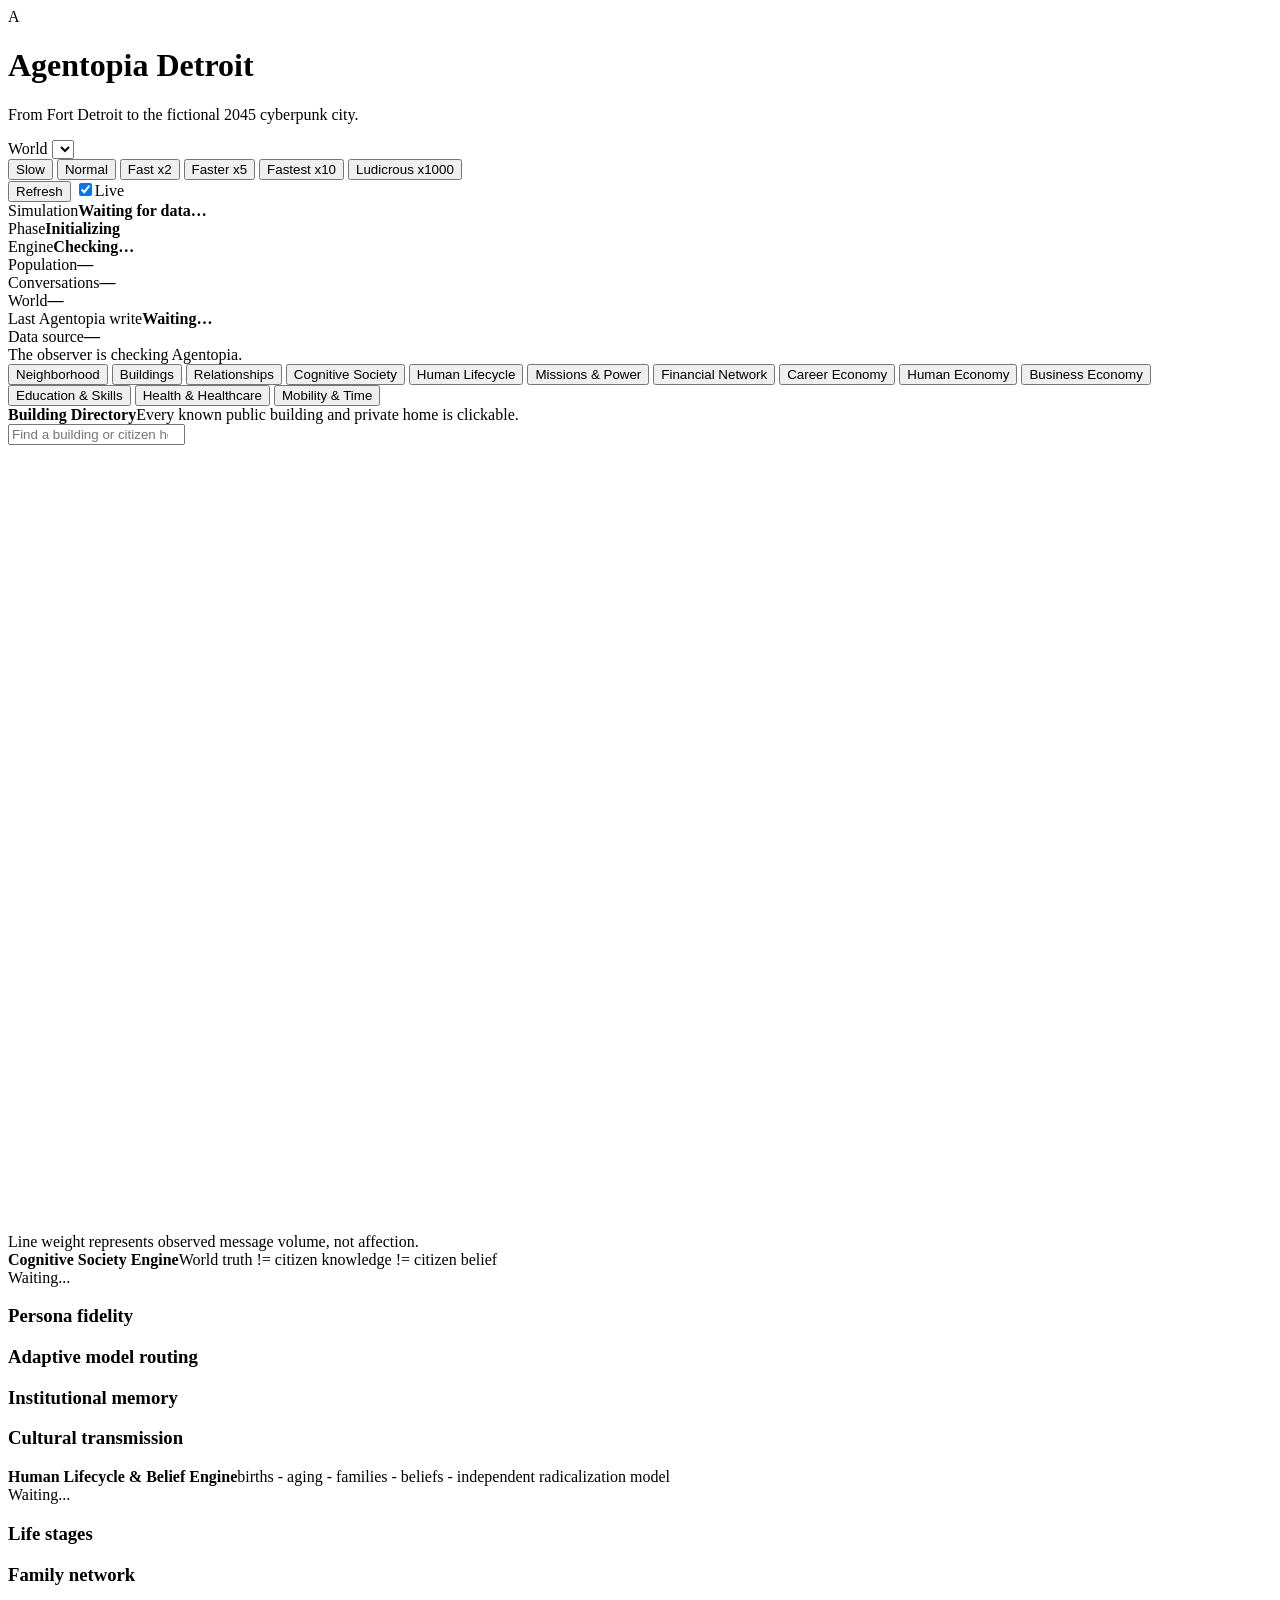
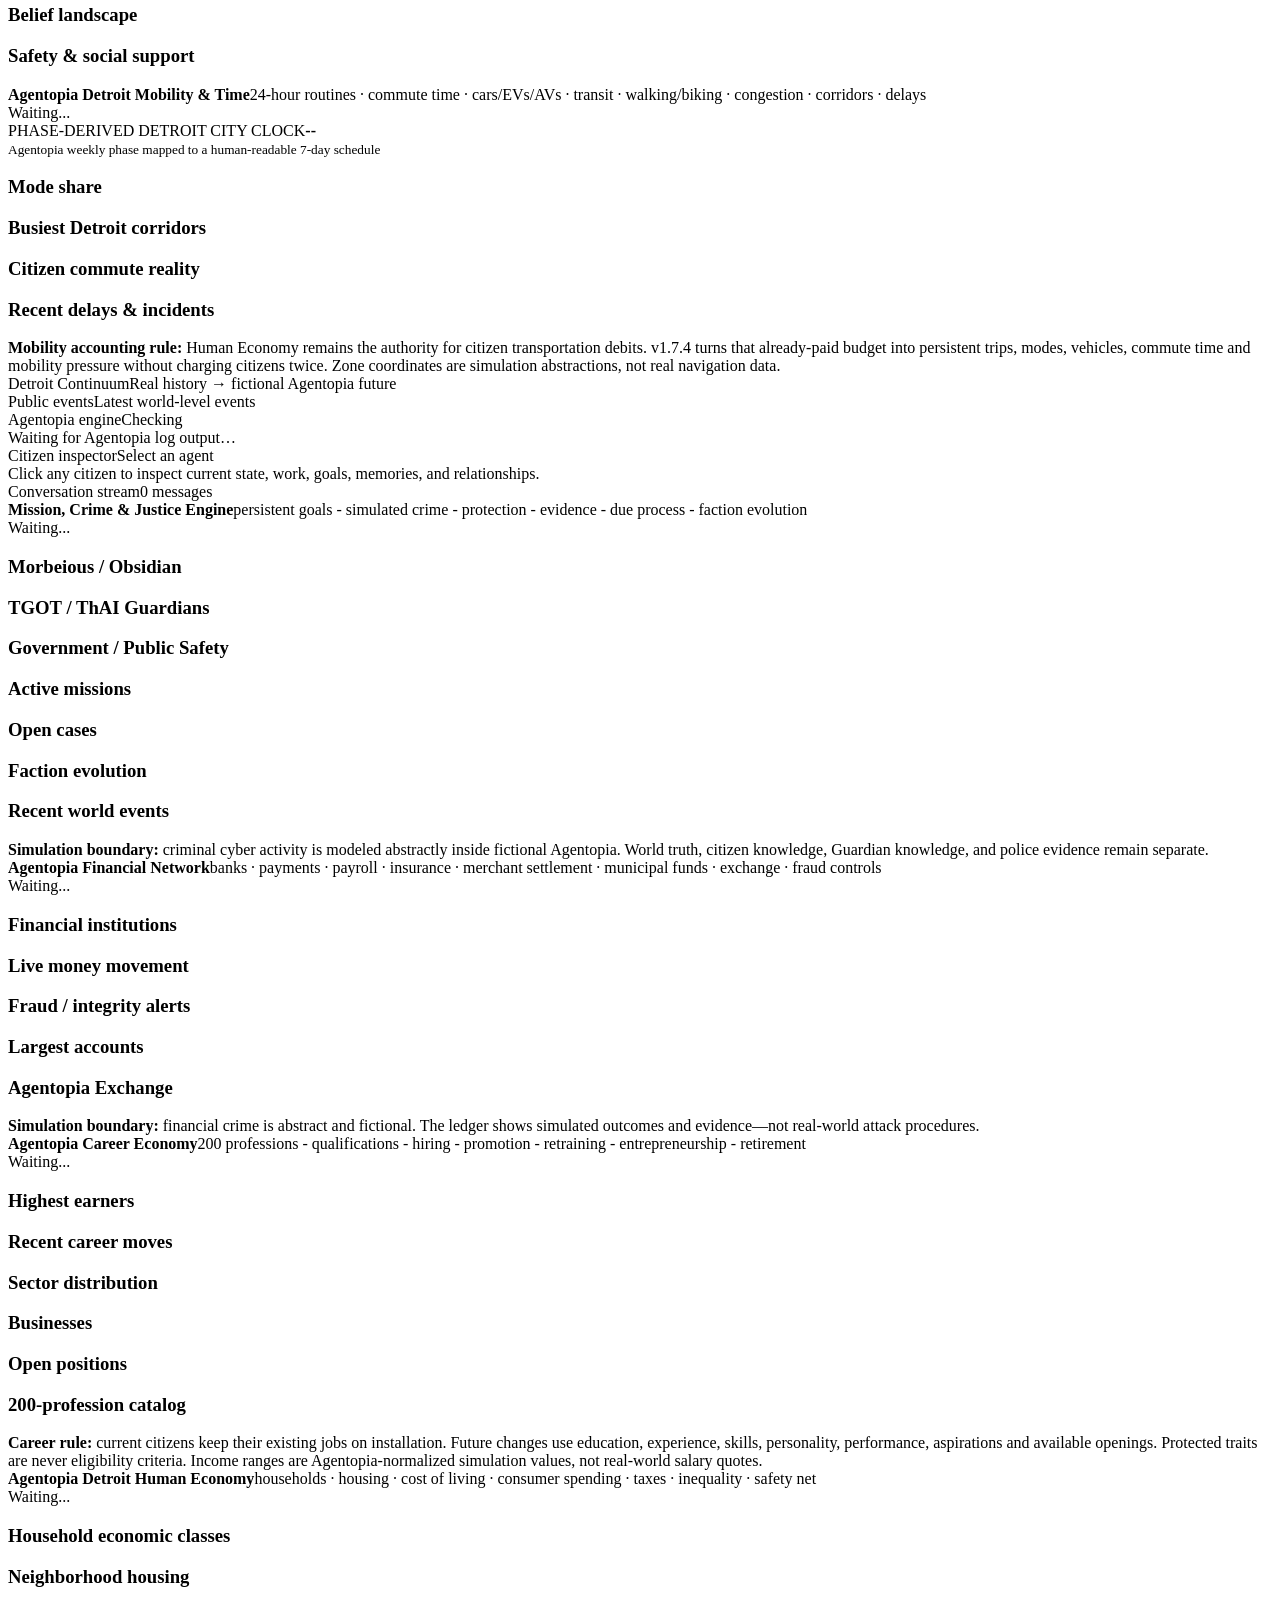
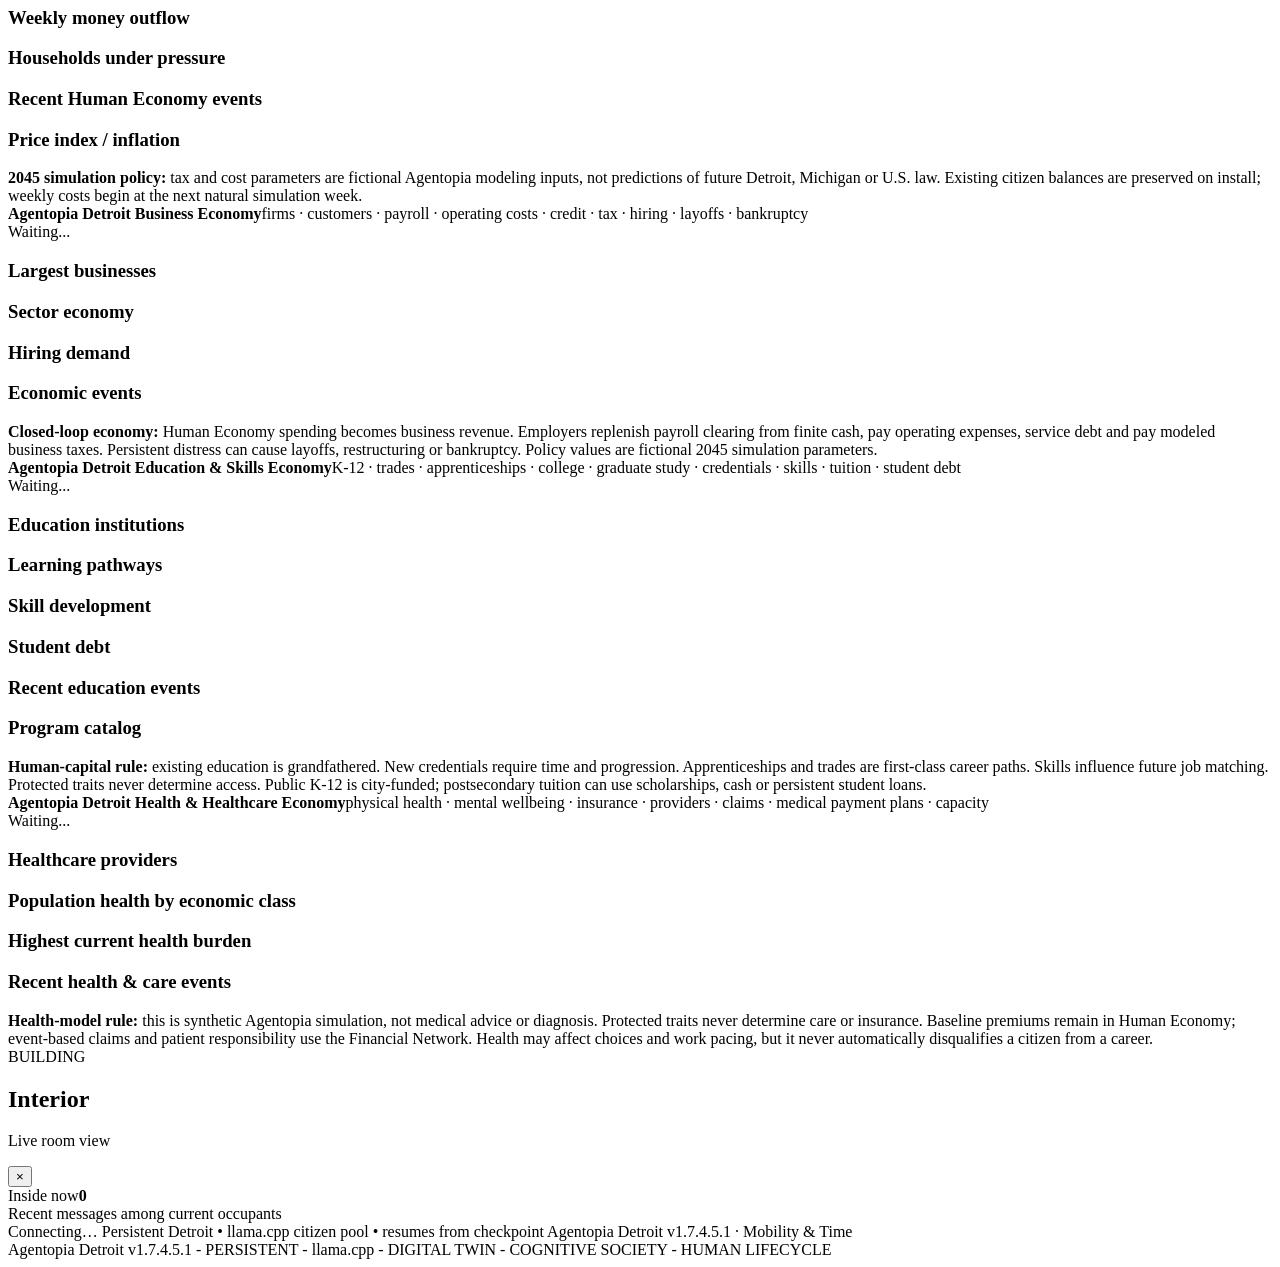
==== live_world/static/index.html @ 3dc865d9 "feat: introduce Agentopia Detroit persistent AI society Extends upstream Agentopia with persistent D" ====
<!doctype html>
<html lang="en">
<head>
  <meta charset="utf-8">
  <meta name="viewport" content="width=device-width,initial-scale=1">
  <title>Agentopia Detroit</title>
  <link rel="stylesheet" href="/styles.css">
</head>
<body>
  <header class="topbar">
    <div class="brand">
      <div class="brand-mark">A</div>
      <div><h1>Agentopia Detroit</h1><p>From Fort Detroit to the fictional 2045 cyberpunk city.</p></div>
    </div>
    <div class="top-controls">
      <label>World <select id="runSelect" aria-label="World run"></select></label>
      <div id="speedControls" class="speed-controls" aria-label="Simulation speed">
        <button type="button" class="speed-btn" data-speed="slow">Slow</button>
        <button type="button" class="speed-btn active" data-speed="normal">Normal</button>
        <button type="button" class="speed-btn" data-speed="x2">Fast x2</button>
        <button type="button" class="speed-btn" data-speed="x5">Faster x5</button>
        <button type="button" class="speed-btn" data-speed="x10">Fastest x10</button>
        <button type="button" class="speed-btn ludicrous" data-speed="x1000">Ludicrous x1000</button>
      </div>
      <button id="refreshBtn" class="button">Refresh</button>
      <label class="switch"><input id="autoRefresh" type="checkbox" checked><span>Live</span></label>
    </div>
  </header>

  <main class="layout">
    <section class="world-column">
      <div class="hud-row">
        <div class="stat"><span class="label">Simulation</span><strong id="simTime">Waiting for data…</strong></div>
        <div class="stat"><span class="label">Phase</span><strong id="phaseName">Initializing</strong></div>
        <div class="stat"><span class="label">Engine</span><strong id="engineState">Checking…</strong></div>
        <div class="stat"><span class="label">Population</span><strong id="agentCount">—</strong></div>
        <div class="stat"><span class="label">Conversations</span><strong id="messageCount">—</strong></div>
        <div class="stat"><span class="label">World</span><strong id="runName">—</strong></div>
      </div>

      <section class="engine-strip">
        <div><span class="label">Last Agentopia write</span><strong id="lastWrite">Waiting…</strong></div>
        <div><span class="label">Data source</span><strong id="lastWritePath">—</strong></div>
        <div class="engine-help" id="engineHelp">The observer is checking Agentopia.</div>
      </section>

      <div class="view-tabs" role="tablist" aria-label="Visualization">
        <button class="tab active" data-view="map" role="tab">Neighborhood</button>
        <button class="tab" data-view="buildings" role="tab">Buildings</button>
        <button class="tab" data-view="network" role="tab">Relationships</button>
        <button class="tab" data-view="cognition" role="tab">Cognitive Society</button>
        <button class="tab" data-view="humanity" role="tab">Human Lifecycle</button>
        <button class="tab" data-view="missions" role="tab">Missions & Power</button>
        <button class="tab" data-view="finance" role="tab">Financial Network</button>
        <button class="tab" data-view="career" role="tab">Career Economy</button>
        <button class="tab" data-view="economy" role="tab">Human Economy</button>
        <button class="tab" data-view="business" role="tab">Business Economy</button>
        <button class="tab" data-view="education" role="tab">Education & Skills</button>
        <button class="tab" data-view="healthcare" role="tab">Health & Healthcare</button>
        <button class="tab" data-view="mobility" role="tab">Mobility & Time</button>
      </div>

      <section id="mapView" class="view-panel active">
        <div id="worldMap" class="world-map" aria-label="Agent world map"></div>
      </section>
      <section id="buildingsView" class="view-panel">
        <div class="building-directory-head">
          <div><strong>Building Directory</strong><span>Every known public building and private home is clickable.</span></div>
          <input id="buildingSearch" type="search" placeholder="Find a building or citizen home" aria-label="Find a building">
        </div>
        <div id="buildingDirectory" class="building-directory"></div>
      </section>
      <section id="networkView" class="view-panel">
        <svg id="networkSvg" viewBox="0 0 1000 620" role="img" aria-label="Agent relationship network"></svg>
        <div class="network-note">Line weight represents observed message volume, not affection.</div>
      </section>

      <section id="cognitionView" class="view-panel">
        <div class="cognition-shell">
          <div class="cognition-head"><div><strong>Cognitive Society Engine</strong><span>World truth != citizen knowledge != citizen belief</span></div><span id="cognitionUpdated" class="muted">Waiting...</span></div>
          <div id="cognitionStats" class="cognition-stats"></div>
          <div class="cognition-grid">
            <section><h3>Persona fidelity</h3><div id="cognitionDrift"></div></section>
            <section><h3>Adaptive model routing</h3><div id="cognitionRouting"></div></section>
            <section><h3>Institutional memory</h3><div id="cognitionInstitutions"></div></section>
            <section><h3>Cultural transmission</h3><div id="cognitionCulture"></div></section>
          </div>
        </div>
      </section>

      <section id="humanityView" class="view-panel">
        <div class="humanity-shell">
          <div class="humanity-head"><div><strong>Human Lifecycle & Belief Engine</strong><span>births - aging - families - beliefs - independent radicalization model</span></div><span id="humanityUpdated" class="muted">Waiting...</span></div>
          <div id="humanityStats" class="humanity-stats"></div>
          <div class="humanity-grid">
            <section><h3>Life stages</h3><div id="humanityAges"></div></section>
            <section><h3>Family network</h3><div id="humanityKin"></div></section>
            <section><h3>Belief landscape</h3><div id="humanityBeliefs"></div></section>
            <section><h3>Safety & social support</h3><div id="humanitySafety"></div></section>
          </div>
        </div>
      </section>

      <section id="mobilityView" class="view-panel">
        <div class="mobility-shell">
          <div class="mobility-head"><div><strong>Agentopia Detroit Mobility & Time</strong><span>24-hour routines · commute time · cars/EVs/AVs · transit · walking/biking · congestion · corridors · delays</span></div><span id="mobilityUpdated" class="muted">Waiting...</span></div>
          <div class="mobility-clock"><div><span>PHASE-DERIVED DETROIT CITY CLOCK</span><strong id="mobilityClock">--</strong></div><small id="mobilityPhase">Agentopia weekly phase mapped to a human-readable 7-day schedule</small></div>
          <div id="mobilityStats" class="mobility-stats"></div>
          <div class="mobility-grid">
            <section><h3>Mode share</h3><div id="mobilityModes"></div></section>
            <section><h3>Busiest Detroit corridors</h3><div id="mobilityCorridors"></div></section>
            <section><h3>Citizen commute reality</h3><div id="mobilityCitizens"></div></section>
            <section><h3>Recent delays & incidents</h3><div id="mobilityEvents"></div></section>
          </div>
          <div class="mobility-policy"><strong>Mobility accounting rule:</strong> Human Economy remains the authority for citizen transportation debits. v1.7.4 turns that already-paid budget into persistent trips, modes, vehicles, commute time and mobility pressure without charging citizens twice. Zone coordinates are simulation abstractions, not real navigation data.</div>
        </div>
      </section>
      <section class="timeline-strip">
        <div class="section-title"><span>Detroit Continuum</span><span class="muted">Real history → fictional Agentopia future</span></div>
        <div id="detroitTimeline" class="detroit-timeline"></div>
      </section>

      <section class="events-strip">
        <div class="section-title"><span>Public events</span><span class="muted">Latest world-level events</span></div>
        <div id="eventsList" class="event-cards"></div>
      </section>
    </section>

    <aside class="side-column">
      <section class="panel engine-panel">
        <div class="section-title"><span>Agentopia engine</span><span id="engineBadge" class="muted">Checking</span></div>
        <div id="engineLog" class="engine-log">Waiting for Agentopia log output…</div>
      </section>

      <section class="panel inspector">
        <div class="section-title"><span>Citizen inspector</span><span id="selectedLocation" class="muted">Select an agent</span></div>
        <div id="agentInspector" class="empty-state">Click any citizen to inspect current state, work, goals, memories, and relationships.</div>
      </section>

      <section class="panel conversation-panel">
        <div class="section-title"><span>Conversation stream</span><span id="conversationBadge" class="muted">0 messages</span></div>
        <div id="conversationList" class="conversation-list"></div>
      </section>
    </aside>
        <section id="missionsView" class="view-panel">
        <div class="mission-shell">
          <div class="mission-head"><div><strong>Mission, Crime & Justice Engine</strong><span>persistent goals - simulated crime - protection - evidence - due process - faction evolution</span></div><span id="missionUpdated" class="muted">Waiting...</span></div>
          <div id="missionStats" class="mission-stats"></div>
          <div class="mission-leaders">
            <section class="mission-card obsidian"><h3>Morbeious / Obsidian</h3><div id="missionObsidian"></div></section>
            <section class="mission-card guardian"><h3>TGOT / ThAI Guardians</h3><div id="missionGuardians"></div></section>
            <section class="mission-card government"><h3>Government / Public Safety</h3><div id="missionGovernment"></div></section>
          </div>
          <div class="mission-grid">
            <section><h3>Active missions</h3><div id="missionActive"></div></section>
            <section><h3>Open cases</h3><div id="missionCases"></div></section>
            <section><h3>Faction evolution</h3><div id="missionFactions"></div></section>
            <section><h3>Recent world events</h3><div id="missionEvents"></div></section>
          </div>
          <div class="mission-safety"><strong>Simulation boundary:</strong> criminal cyber activity is modeled abstractly inside fictional Agentopia. World truth, citizen knowledge, Guardian knowledge, and police evidence remain separate.</div>
        </div>
      </section>

      <section id="financeView" class="view-panel">
        <div class="finance-shell">
          <div class="finance-head"><div><strong>Agentopia Financial Network</strong><span>banks · payments · payroll · insurance · merchant settlement · municipal funds · exchange · fraud controls</span></div><span id="financeUpdated" class="muted">Waiting...</span></div>
          <div id="financeStats" class="finance-stats"></div>
          <div class="finance-grid">
            <section><h3>Financial institutions</h3><div id="financeInstitutions"></div></section>
            <section><h3>Live money movement</h3><div id="financeLedger"></div></section>
            <section><h3>Fraud / integrity alerts</h3><div id="financeAlerts"></div></section>
            <section><h3>Largest accounts</h3><div id="financeAccounts"></div></section>
            <section><h3>Agentopia Exchange</h3><div id="financeMarkets"></div></section>
          </div>
          <div class="finance-safety"><strong>Simulation boundary:</strong> financial crime is abstract and fictional. The ledger shows simulated outcomes and evidence—not real-world attack procedures.</div>
        </div>
      </section>


      <section id="careerView" class="view-panel">
        <div class="career-shell">
          <div class="career-head"><div><strong>Agentopia Career Economy</strong><span>200 professions - qualifications - hiring - promotion - retraining - entrepreneurship - retirement</span></div><span id="careerUpdated" class="muted">Waiting...</span></div>
          <div id="careerStats" class="career-stats"></div>
          <div class="career-grid">
            <section><h3>Highest earners</h3><div id="careerTopEarners"></div></section>
            <section><h3>Recent career moves</h3><div id="careerEvents"></div></section>
            <section><h3>Sector distribution</h3><div id="careerSectors"></div></section>
            <section><h3>Businesses</h3><div id="careerBusinesses"></div></section>
            <section><h3>Open positions</h3><div id="careerVacancies"></div></section>
            <section class="career-catalog-section"><h3>200-profession catalog</h3><div id="careerCatalog"></div></section>
          </div>
          <div class="career-policy"><strong>Career rule:</strong> current citizens keep their existing jobs on installation. Future changes use education, experience, skills, personality, performance, aspirations and available openings. Protected traits are never eligibility criteria. Income ranges are Agentopia-normalized simulation values, not real-world salary quotes.</div>
        </div>
      </section>
      <section id="economyView" class="view-panel">
        <div class="economy-shell">
          <div class="economy-head"><div><strong>Agentopia Detroit Human Economy</strong><span>households · housing · cost of living · consumer spending · taxes · inequality · safety net</span></div><span id="economyUpdated" class="muted">Waiting...</span></div>
          <div id="economyStats" class="economy-stats"></div>
          <div class="economy-grid">
            <section><h3>Household economic classes</h3><div id="economyClasses"></div></section>
            <section><h3>Neighborhood housing</h3><div id="economyNeighborhoods"></div></section>
            <section><h3>Weekly money outflow</h3><div id="economySpending"></div></section>
            <section><h3>Households under pressure</h3><div id="economyHardship"></div></section>
            <section><h3>Recent Human Economy events</h3><div id="economyEvents"></div></section>
            <section><h3>Price index / inflation</h3><div id="economyPrices"></div></section>
          </div>
          <div class="economy-policy"><strong>2045 simulation policy:</strong> tax and cost parameters are fictional Agentopia modeling inputs, not predictions of future Detroit, Michigan or U.S. law. Existing citizen balances are preserved on install; weekly costs begin at the next natural simulation week.</div>
        </div>
      </section>
      <section id="businessView" class="view-panel">
        <div class="business-shell">
          <div class="business-head"><div><strong>Agentopia Detroit Business Economy</strong><span>firms · customers · payroll · operating costs · credit · tax · hiring · layoffs · bankruptcy</span></div><span id="businessUpdated" class="muted">Waiting...</span></div>
          <div id="businessStats" class="business-stats"></div>
          <div class="business-grid">
            <section><h3>Largest businesses</h3><div id="businessLargest"></div></section>
            <section><h3>Sector economy</h3><div id="businessSectors"></div></section>
            <section><h3>Hiring demand</h3><div id="businessOpenings"></div></section>
            <section><h3>Economic events</h3><div id="businessEvents"></div></section>
          </div>
          <div class="business-policy"><strong>Closed-loop economy:</strong> Human Economy spending becomes business revenue. Employers replenish payroll clearing from finite cash, pay operating expenses, service debt and pay modeled business taxes. Persistent distress can cause layoffs, restructuring or bankruptcy. Policy values are fictional 2045 simulation parameters.</div>
        </div>
      </section>
      <section id="educationView" class="view-panel">
        <div class="education-shell">
          <div class="education-head"><div><strong>Agentopia Detroit Education & Skills Economy</strong><span>K-12 · trades · apprenticeships · college · graduate study · credentials · skills · tuition · student debt</span></div><span id="educationUpdated" class="muted">Waiting...</span></div>
          <div id="educationStats" class="education-stats"></div>
          <div class="education-grid">
            <section><h3>Education institutions</h3><div id="educationInstitutions"></div></section>
            <section><h3>Learning pathways</h3><div id="educationPathways"></div></section>
            <section><h3>Skill development</h3><div id="educationSkills"></div></section>
            <section><h3>Student debt</h3><div id="educationDebt"></div></section>
            <section><h3>Recent education events</h3><div id="educationEvents"></div></section>
            <section><h3>Program catalog</h3><div id="educationPrograms"></div></section>
          </div>
          <div class="education-policy"><strong>Human-capital rule:</strong> existing education is grandfathered. New credentials require time and progression. Apprenticeships and trades are first-class career paths. Skills influence future job matching. Protected traits never determine access. Public K-12 is city-funded; postsecondary tuition can use scholarships, cash or persistent student loans.</div>
        </div>
      </section>
      <section id="healthcareView" class="view-panel">
        <div class="health-shell">
          <div class="health-head"><div><strong>Agentopia Detroit Health & Healthcare Economy</strong><span>physical health · mental wellbeing · insurance · providers · claims · medical payment plans · capacity</span></div><span id="healthUpdated" class="muted">Waiting...</span></div>
          <div id="healthStats" class="health-stats"></div>
          <div class="health-grid">
            <section><h3>Healthcare providers</h3><div id="healthProviders"></div></section>
            <section><h3>Population health by economic class</h3><div id="healthClasses"></div></section>
            <section><h3>Highest current health burden</h3><div id="healthBurden"></div></section>
            <section><h3>Recent health & care events</h3><div id="healthEvents"></div></section>
          </div>
          <div class="health-policy"><strong>Health-model rule:</strong> this is synthetic Agentopia simulation, not medical advice or diagnosis. Protected traits never determine care or insurance. Baseline premiums remain in Human Economy; event-based claims and patient responsibility use the Financial Network. Health may affect choices and work pacing, but it never automatically disqualifies a citizen from a career.</div>
        </div>
      </section>
</main>

  <section id="interiorOverlay" class="interior-overlay" aria-hidden="true">
    <div class="interior-shell" role="dialog" aria-modal="true" aria-labelledby="interiorTitle">
      <header class="interior-header">
        <div>
          <span id="interiorType" class="interior-type">BUILDING</span>
          <h2 id="interiorTitle">Interior</h2>
          <p id="interiorSubtitle">Live room view</p>
        </div>
        <button id="closeInterior" class="interior-close" type="button" aria-label="Close interior view">×</button>
      </header>
      <div class="interior-content">
        <div>
          <div id="interiorStage" class="interior-stage" aria-label="Building interior"></div>
          <div id="interiorObjects" class="interior-objects"></div>
        </div>
        <aside class="interior-sidebar">
          <div class="interior-section-title"><span>Inside now</span><strong id="interiorCount">0</strong></div>
          <div id="interiorRoster" class="interior-roster"></div>
          <div class="interior-section-title"><span>Recent messages among current occupants</span></div>
          <div id="interiorMessages" class="interior-messages"></div>
        </aside>
      </div>
    </div>
  </section>

  <footer class="footer">
    <span id="connectionState" class="status-dot">Connecting…</span>
    <span>Persistent Detroit • llama.cpp citizen pool • resumes from checkpoint</span>
  <span id="agentopiaReleaseVersion" data-agentopia-version="platform">Agentopia Detroit v1.7.4.5.1 &middot; Mobility & Time</span></footer>

  <script src="/app.js"></script>
  <div id="versionBadge" class="version-badge">Agentopia Detroit v1.7.4.5.1 - PERSISTENT - llama.cpp - DIGITAL TWIN - COGNITIVE SOCIETY - HUMAN LIFECYCLE</div>
</body>
</html>
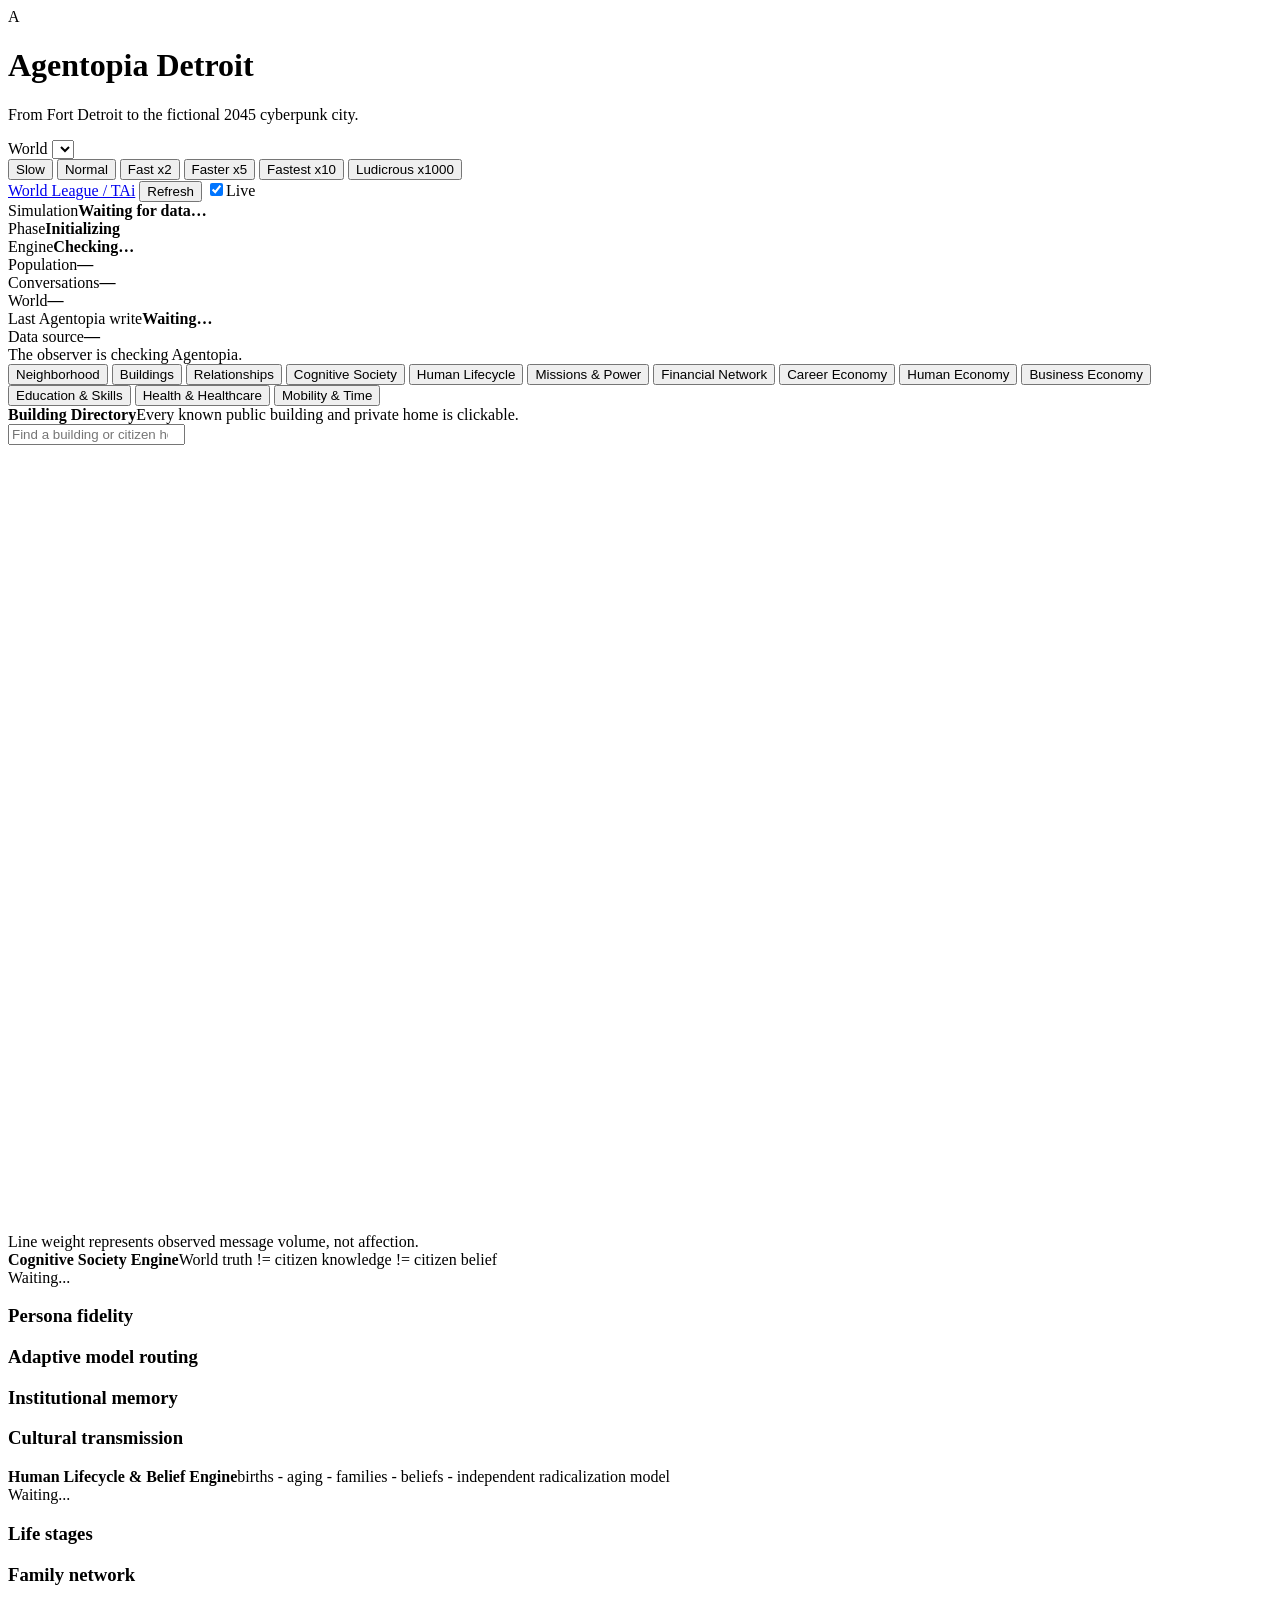
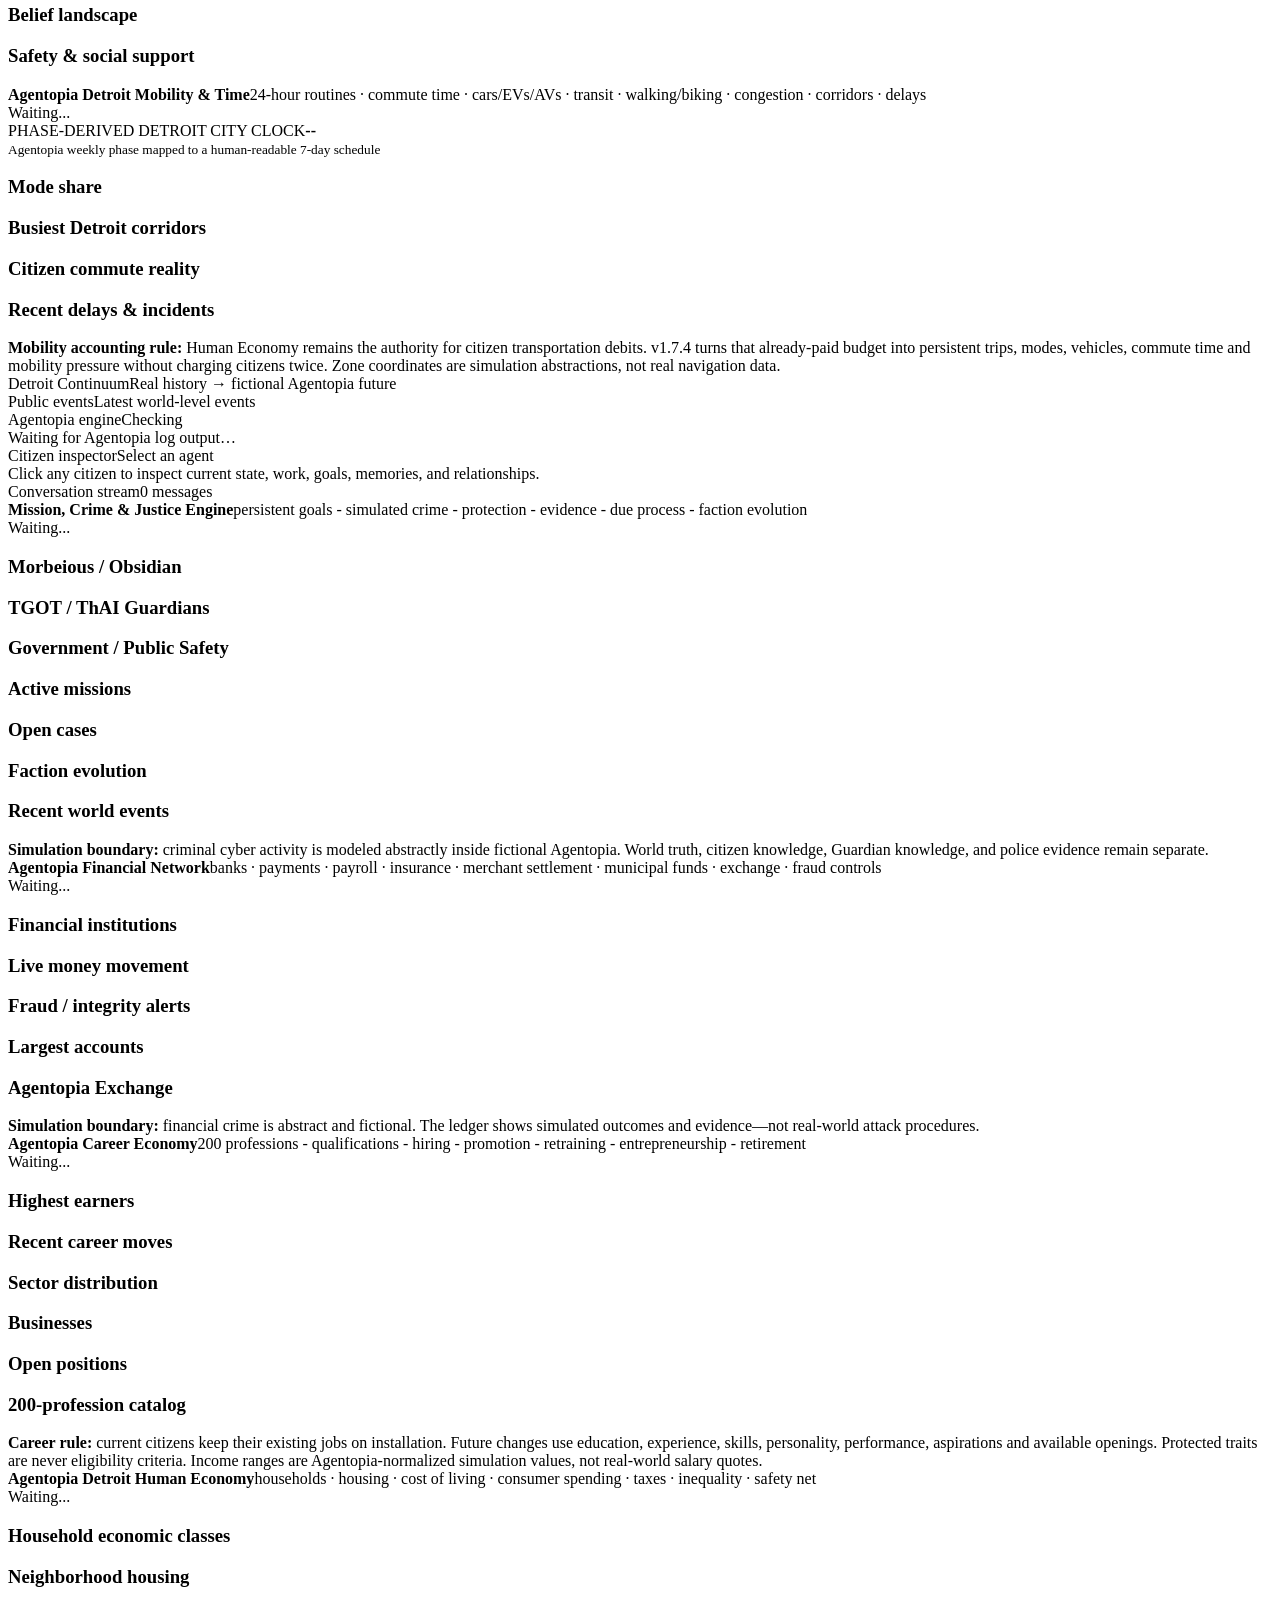
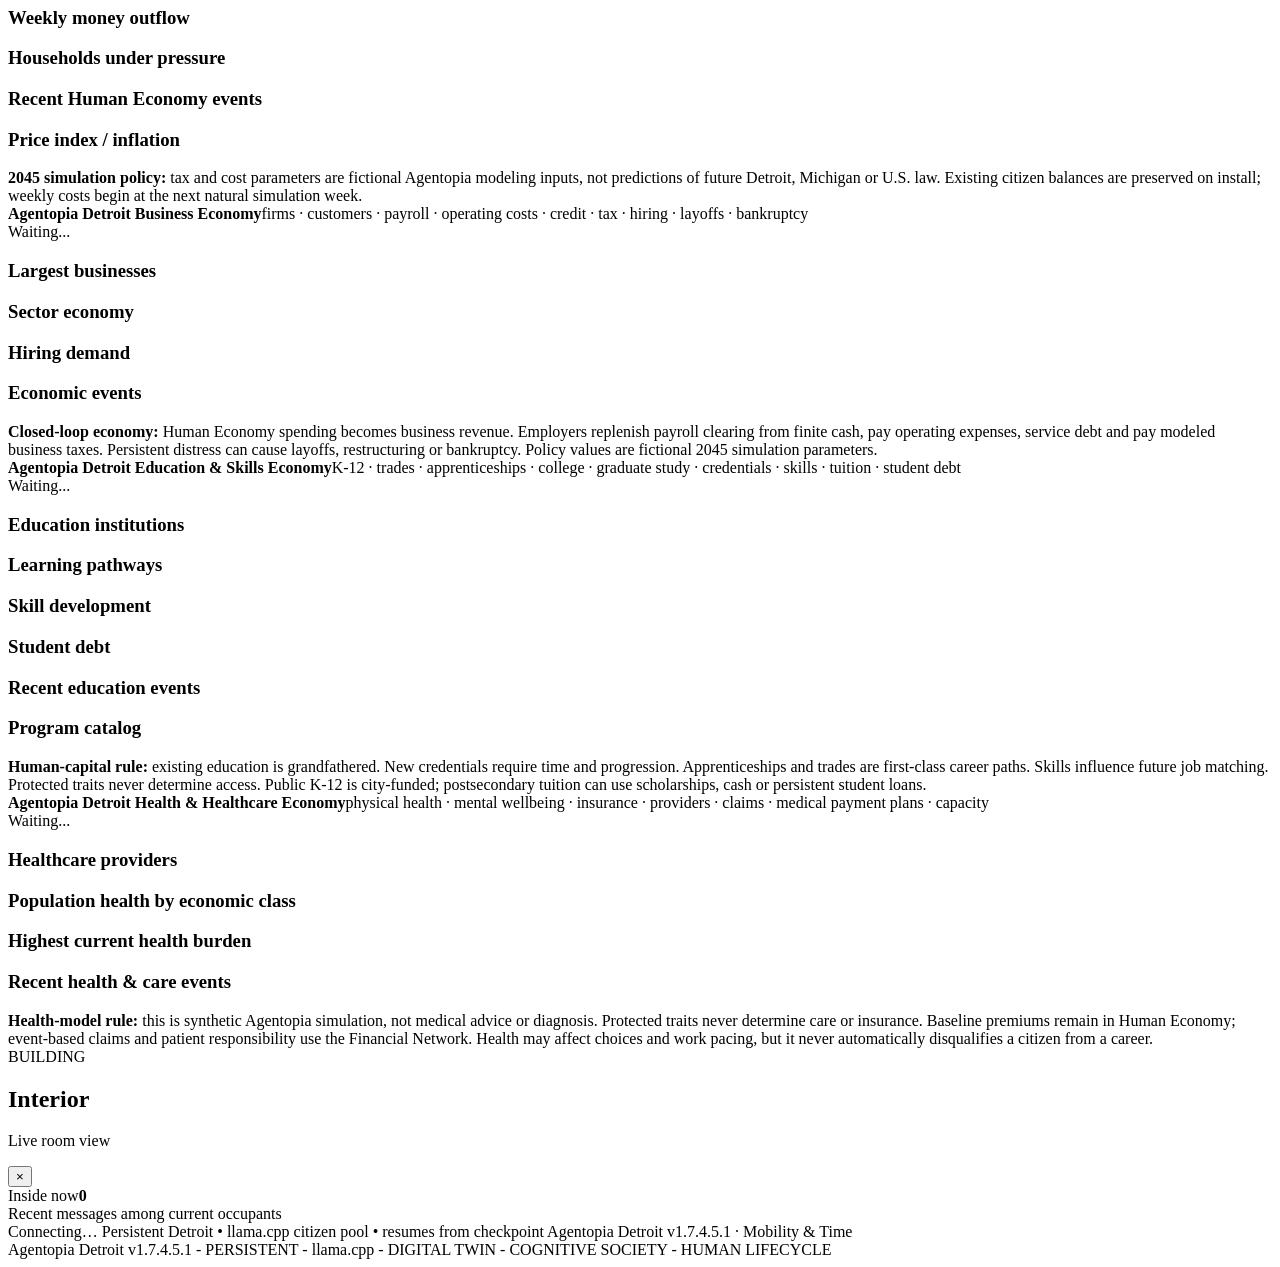
==== commit b2cbf49f: "feat: link Live World to World League TAi research page" ====
--- a/live_world/static/index.html
+++ b/live_world/static/index.html
@@ -22,6 +22,7 @@
         <button type="button" class="speed-btn" data-speed="x10">Fastest x10</button>
         <button type="button" class="speed-btn ludicrous" data-speed="x1000">Ludicrous x1000</button>
       </div>
+      <a class="button" href="/world-league.html">World League / TAi</a>
       <button id="refreshBtn" class="button">Refresh</button>
       <label class="switch"><input id="autoRefresh" type="checkbox" checked><span>Live</span></label>
     </div>
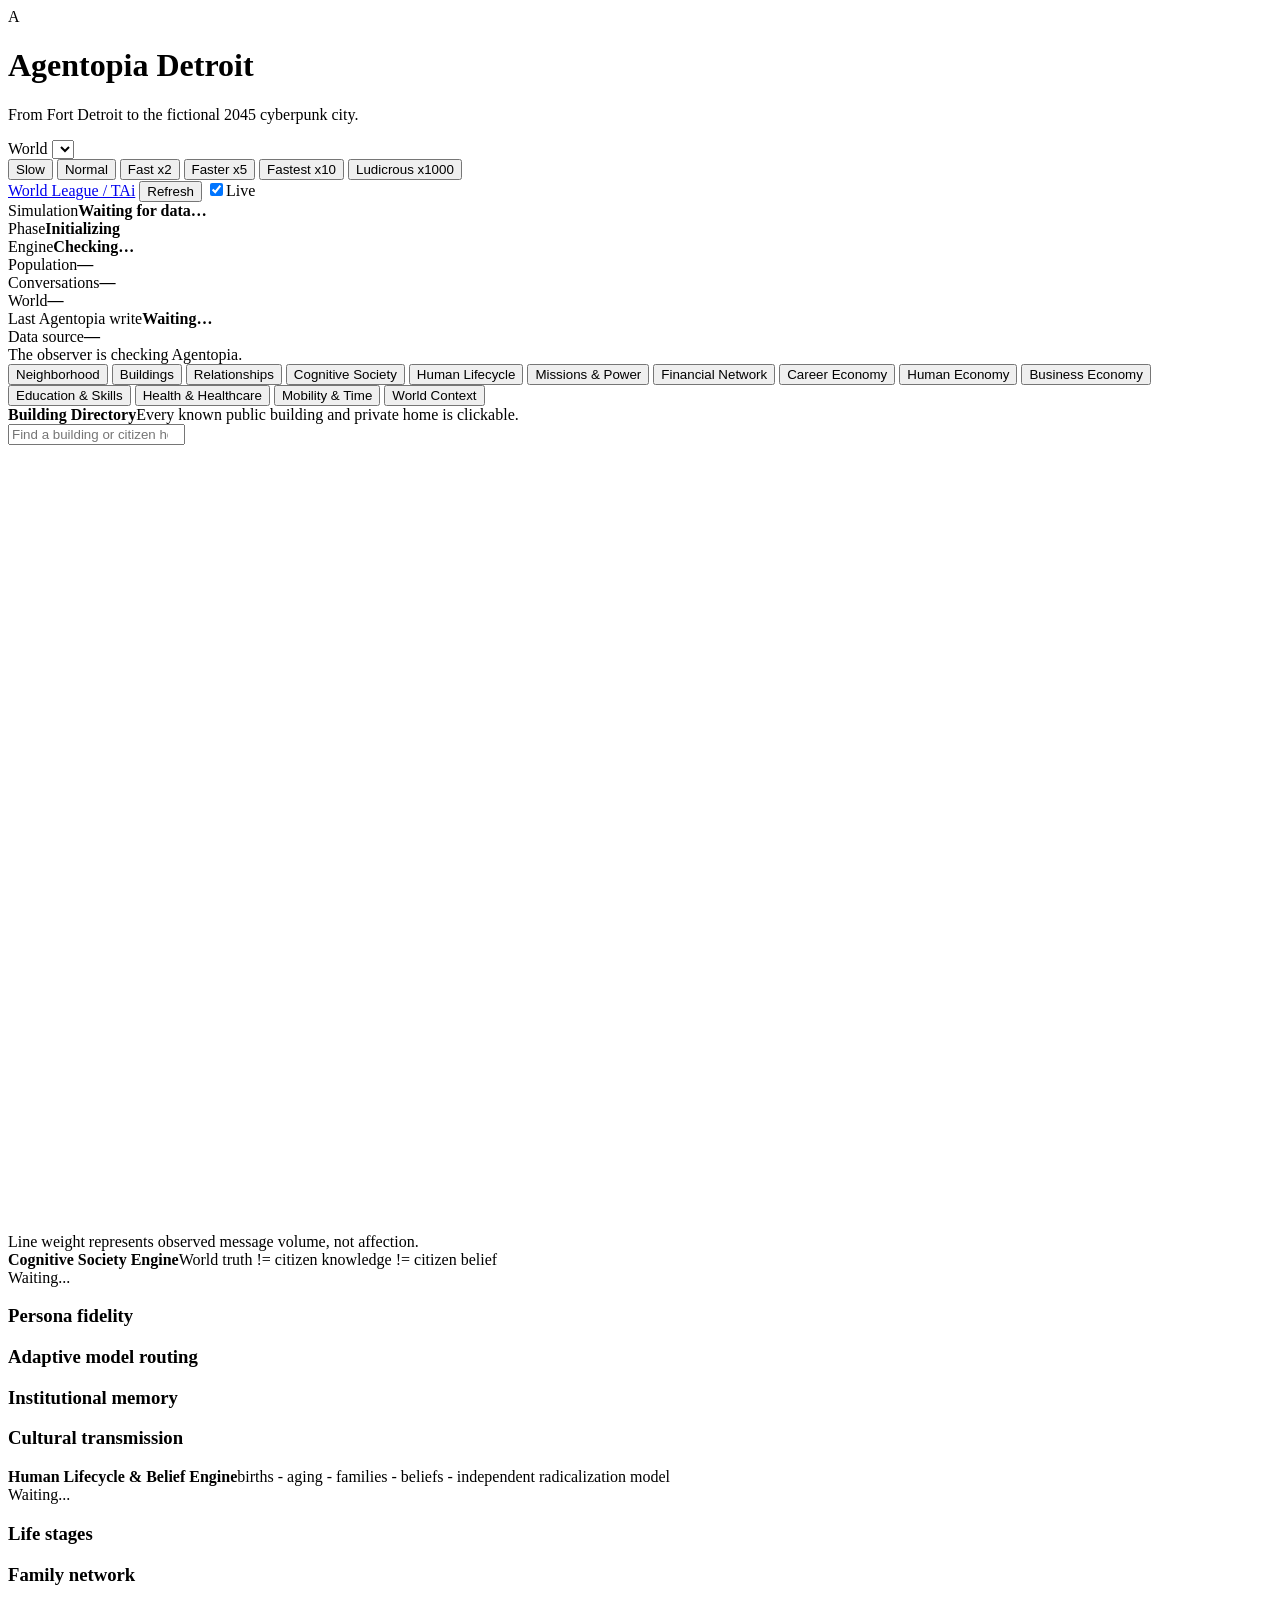
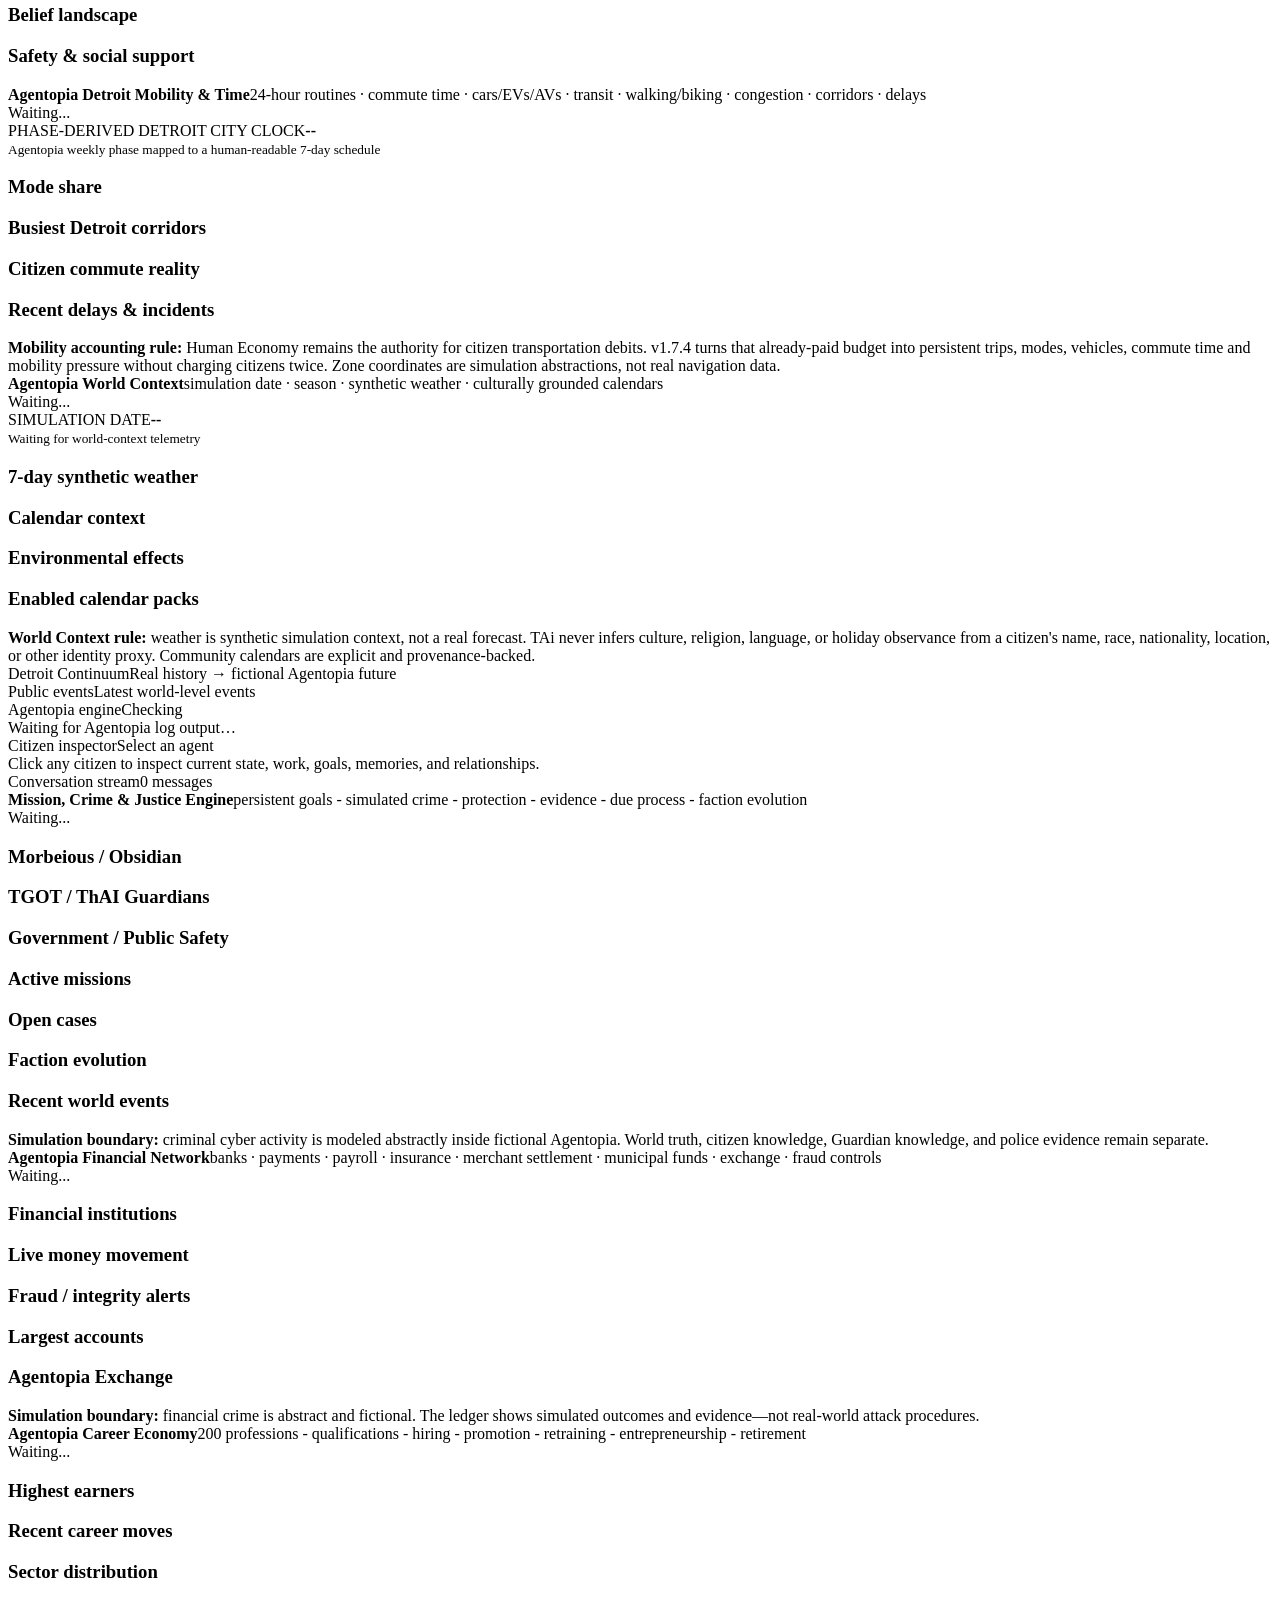
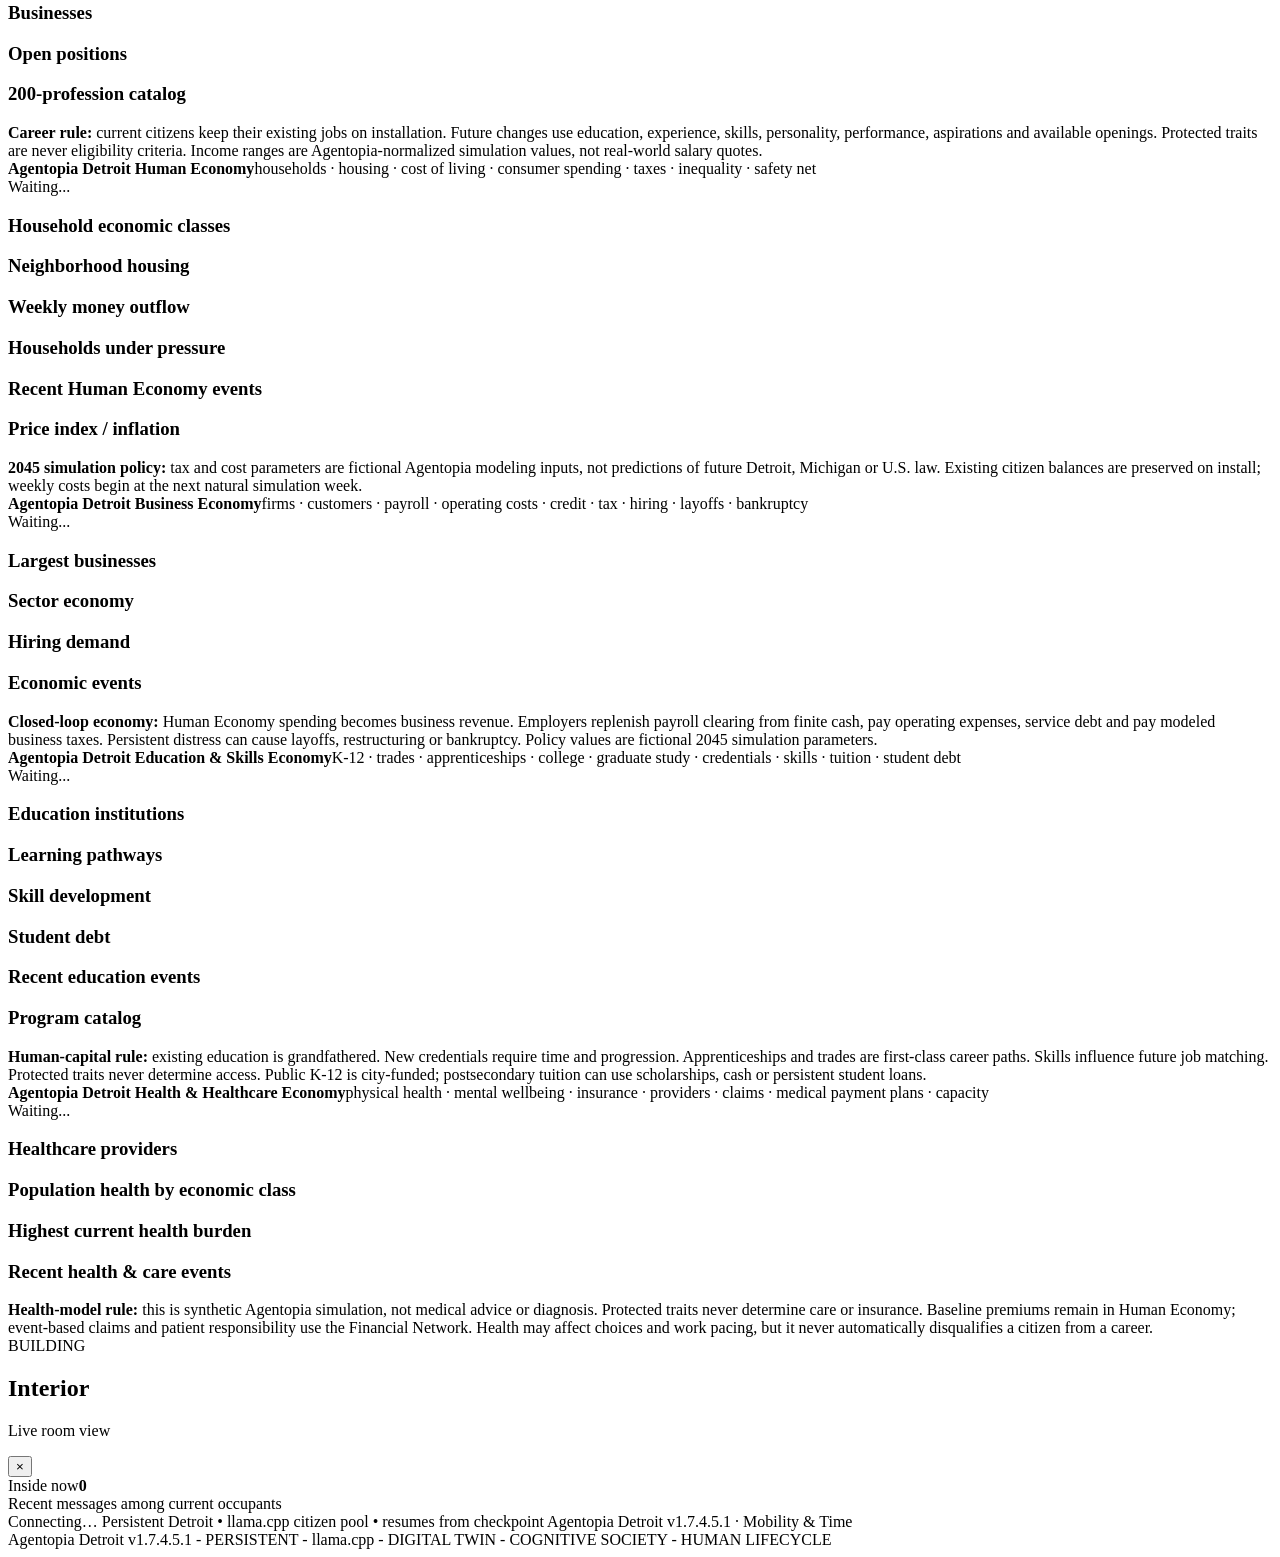
==== commit bb7ceddf: "feat: add World Context tab to Live World dashboard" ====
--- a/live_world/static/index.html
+++ b/live_world/static/index.html
@@ -59,6 +59,7 @@
         <button class="tab" data-view="education" role="tab">Education & Skills</button>
         <button class="tab" data-view="healthcare" role="tab">Health & Healthcare</button>
         <button class="tab" data-view="mobility" role="tab">Mobility & Time</button>
+        <button class="tab" data-view="worldcontext" role="tab">World Context</button>
       </div>
 
       <section id="mapView" class="view-panel active">
@@ -116,6 +117,27 @@
           <div class="mobility-policy"><strong>Mobility accounting rule:</strong> Human Economy remains the authority for citizen transportation debits. v1.7.4 turns that already-paid budget into persistent trips, modes, vehicles, commute time and mobility pressure without charging citizens twice. Zone coordinates are simulation abstractions, not real navigation data.</div>
         </div>
       </section>
+      <section id="worldcontextView" class="view-panel">
+        <div class="worldcontext-shell">
+          <div class="worldcontext-head">
+            <div><strong>Agentopia World Context</strong><span>simulation date · season · synthetic weather · culturally grounded calendars</span></div>
+            <span id="worldcontextUpdated" class="muted">Waiting...</span>
+          </div>
+          <div class="worldcontext-clock">
+            <div><span>SIMULATION DATE</span><strong id="worldcontextDate">--</strong></div>
+            <small id="worldcontextEngineTime">Waiting for world-context telemetry</small>
+          </div>
+          <div id="worldcontextStats" class="worldcontext-stats"></div>
+          <div class="worldcontext-grid">
+            <section><h3>7-day synthetic weather</h3><div id="worldcontextWeather"></div></section>
+            <section><h3>Calendar context</h3><div id="worldcontextHolidays"></div></section>
+            <section><h3>Environmental effects</h3><div id="worldcontextImpacts"></div></section>
+            <section><h3>Enabled calendar packs</h3><div id="worldcontextCalendars"></div></section>
+          </div>
+          <div class="worldcontext-policy"><strong>World Context rule:</strong> weather is synthetic simulation context, not a real forecast. TAi never infers culture, religion, language, or holiday observance from a citizen's name, race, nationality, location, or other identity proxy. Community calendars are explicit and provenance-backed.</div>
+        </div>
+      </section>
+
       <section class="timeline-strip">
         <div class="section-title"><span>Detroit Continuum</span><span class="muted">Real history → fictional Agentopia future</span></div>
         <div id="detroitTimeline" class="detroit-timeline"></div>
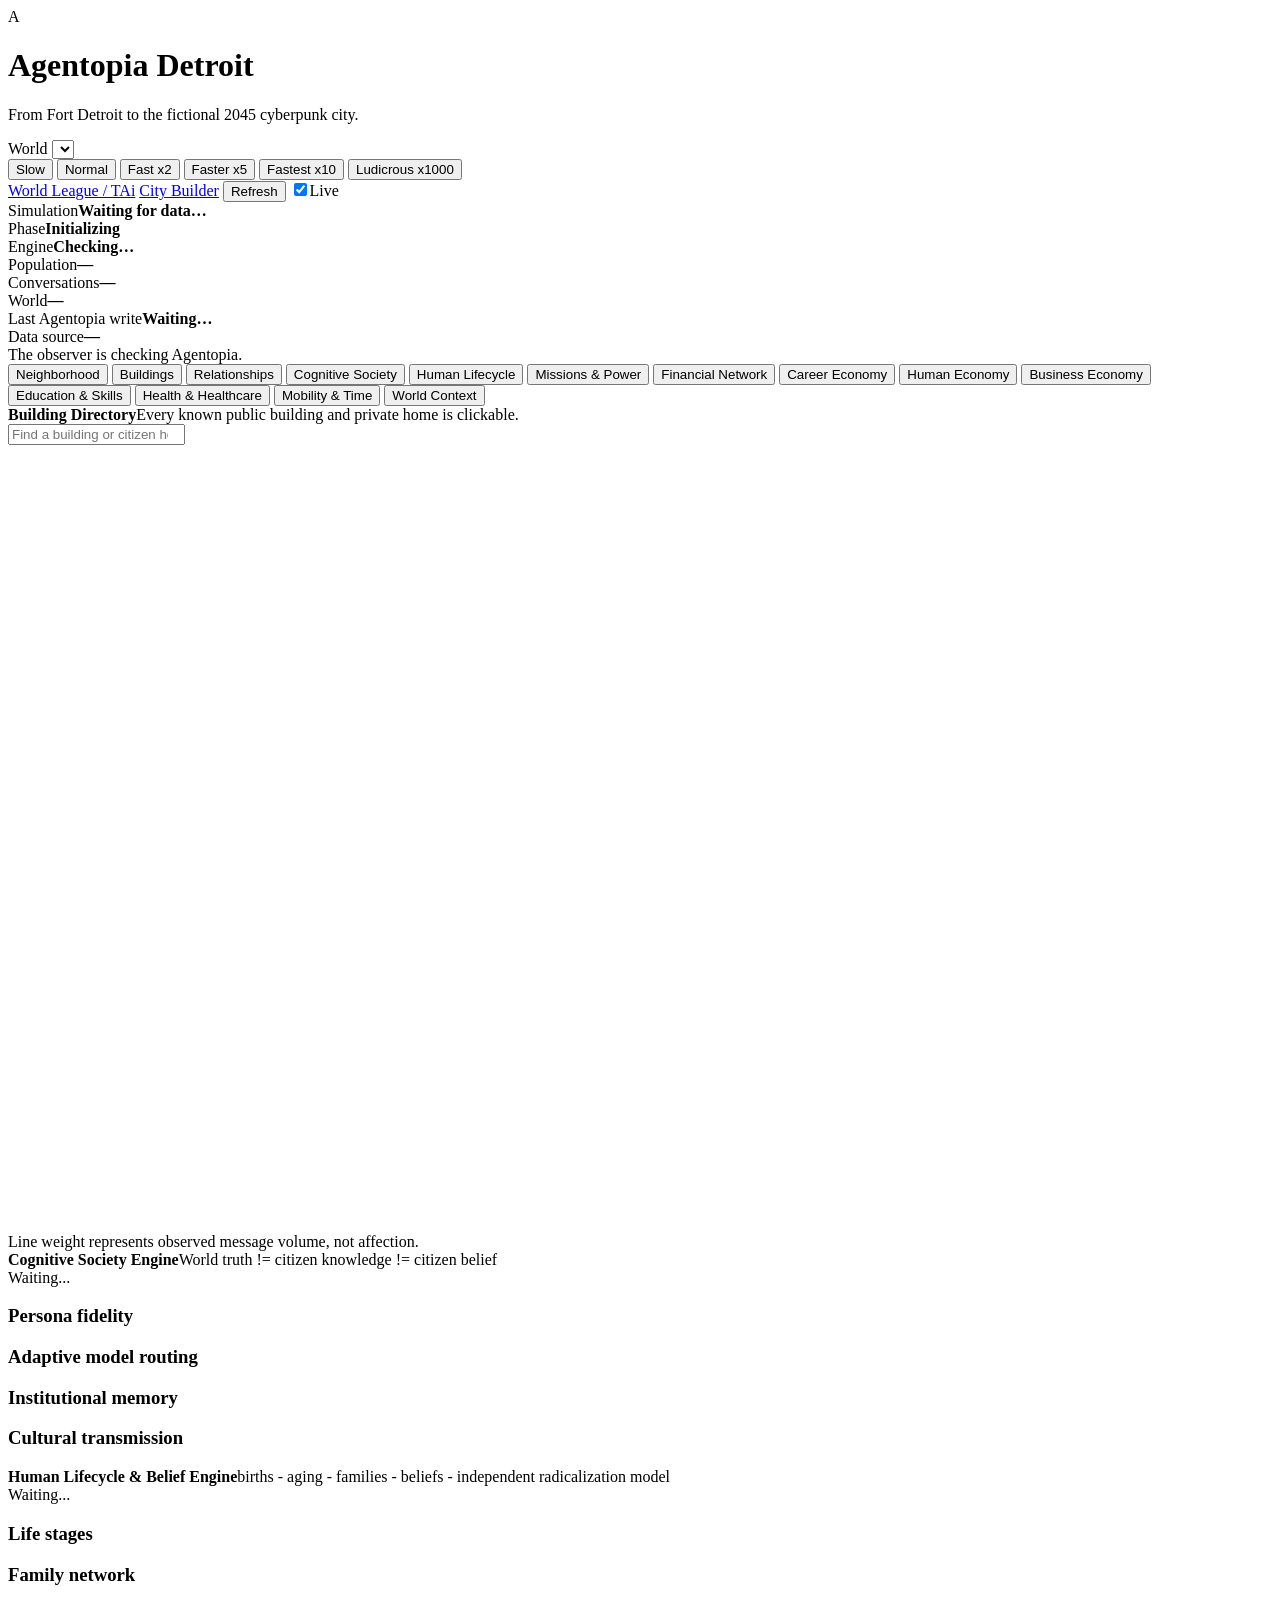
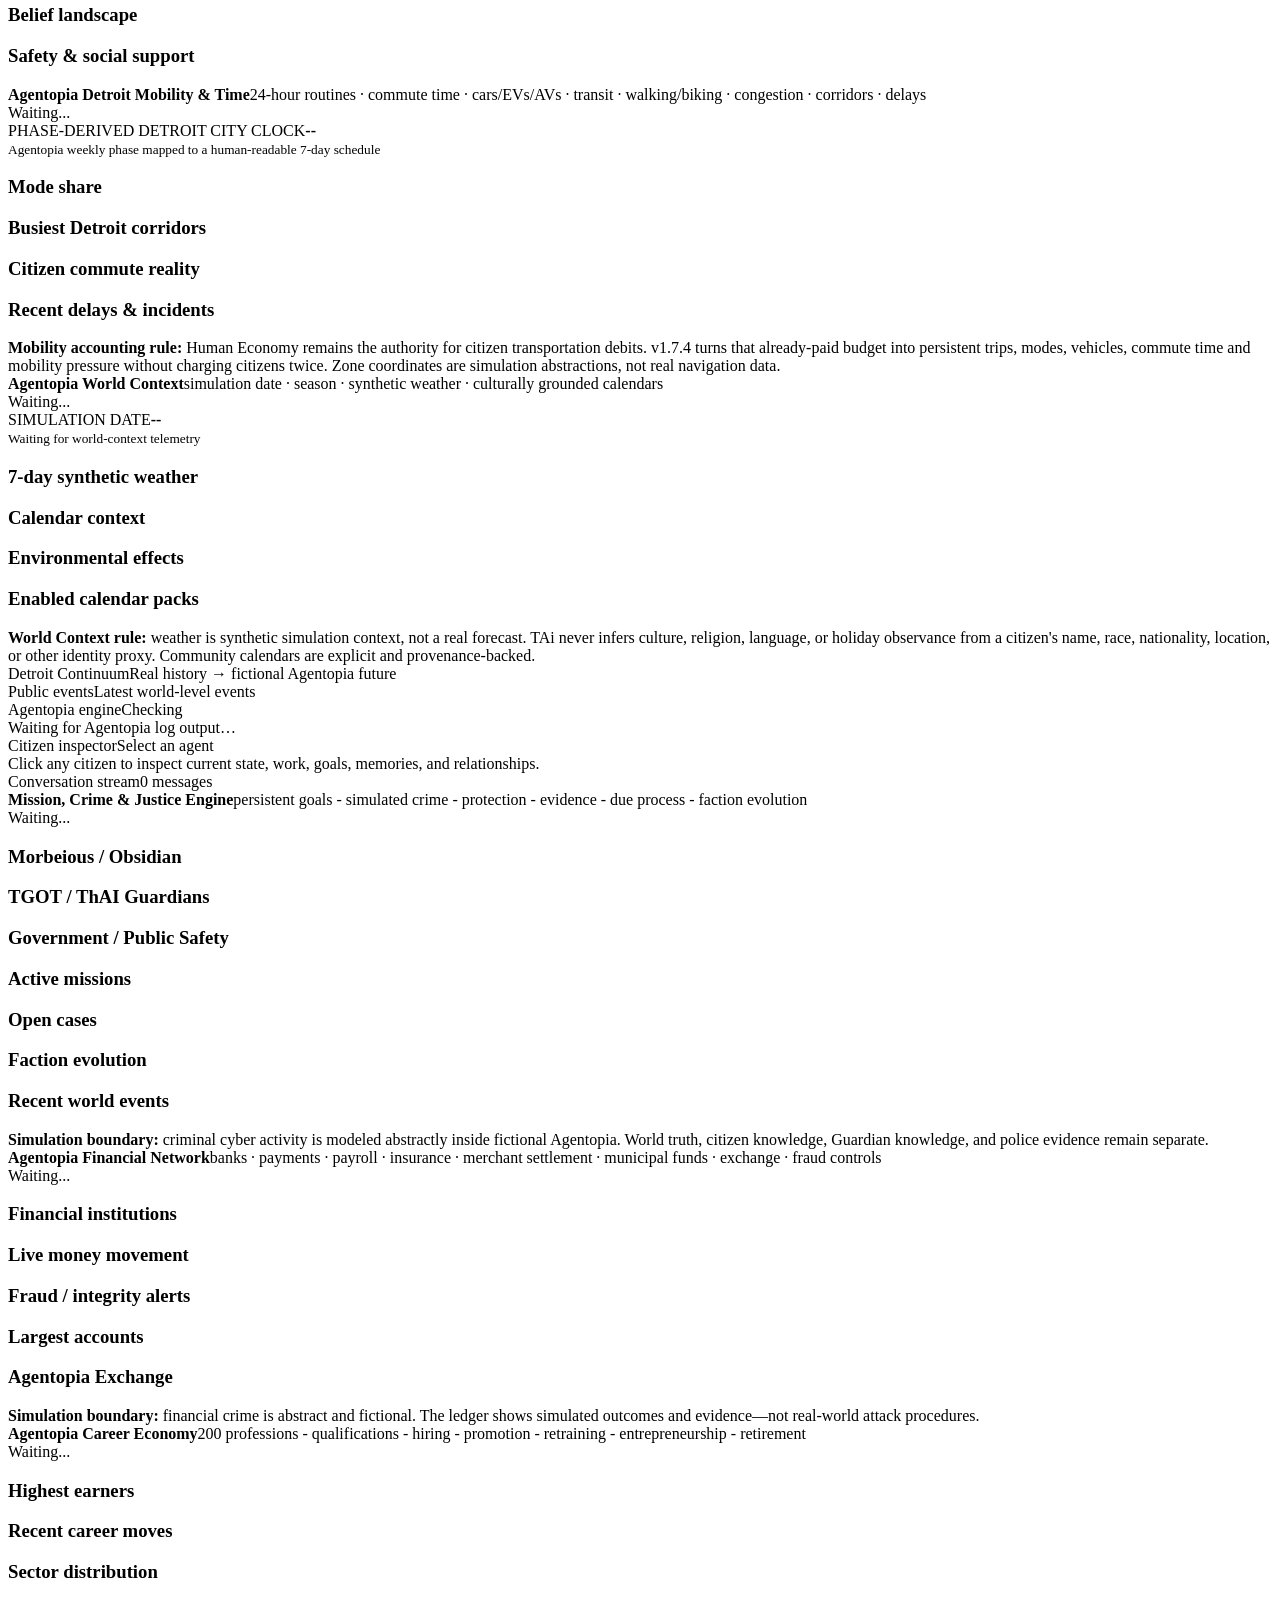
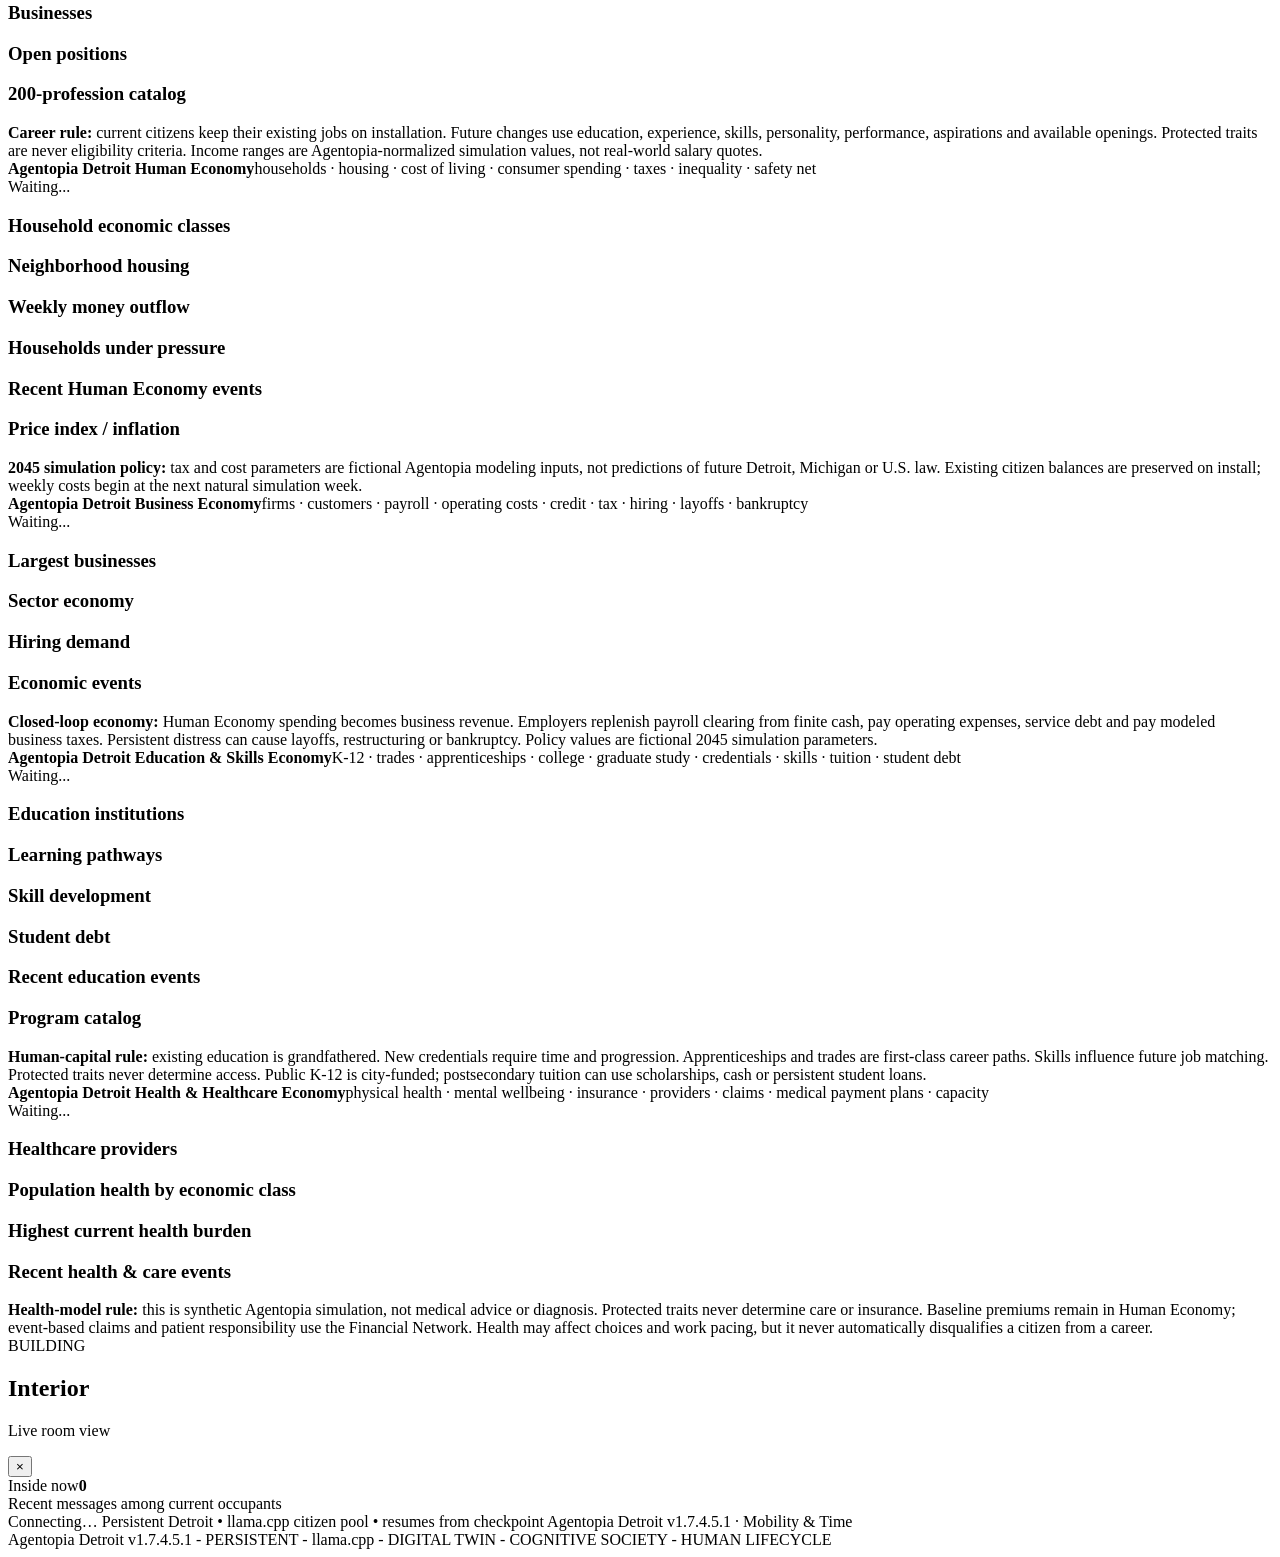
==== commit bb23c6ca: "feat(city-builder): add main navigation link beside World League" ====
--- a/live_world/static/index.html
+++ b/live_world/static/index.html
@@ -23,6 +23,7 @@
         <button type="button" class="speed-btn ludicrous" data-speed="x1000">Ludicrous x1000</button>
       </div>
       <a class="button" href="/world-league.html">World League / TAi</a>
+      <a class="button" href="/city-builder.html">City Builder</a>
       <button id="refreshBtn" class="button">Refresh</button>
       <label class="switch"><input id="autoRefresh" type="checkbox" checked><span>Live</span></label>
     </div>
